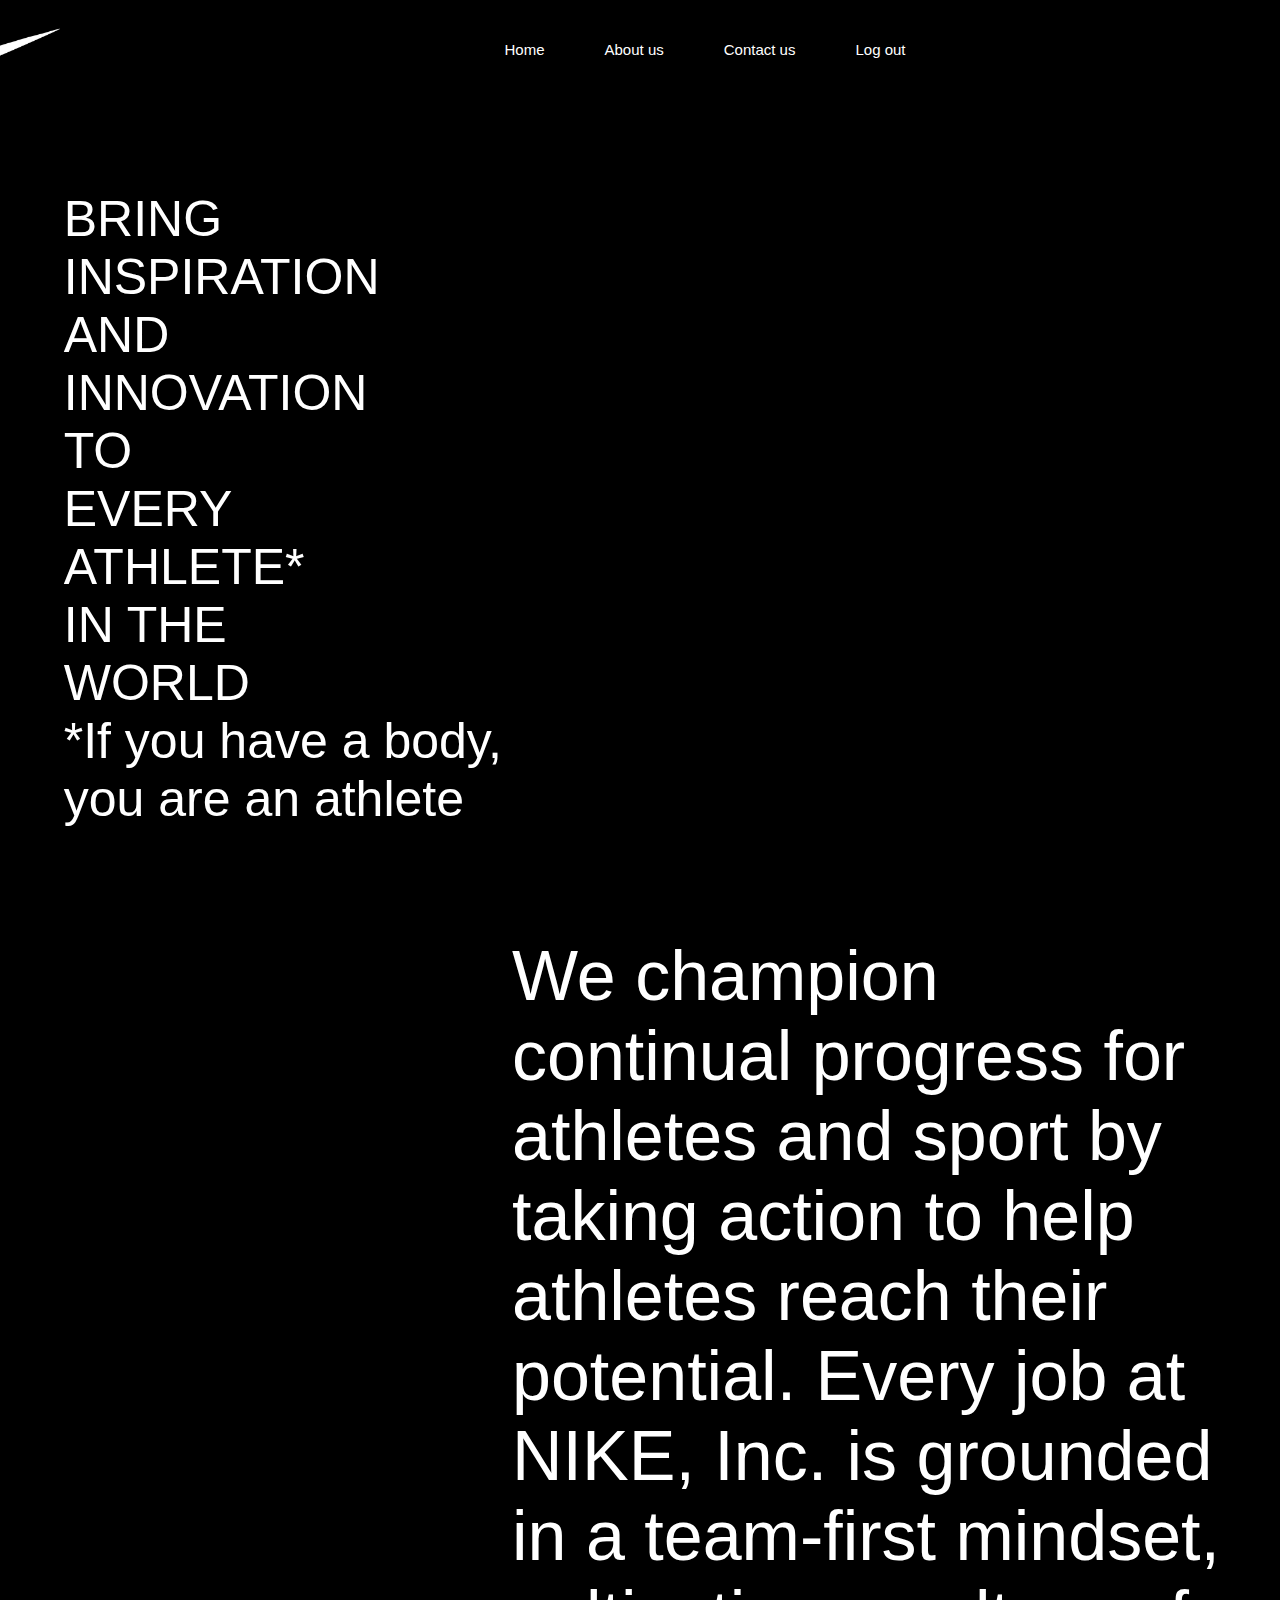
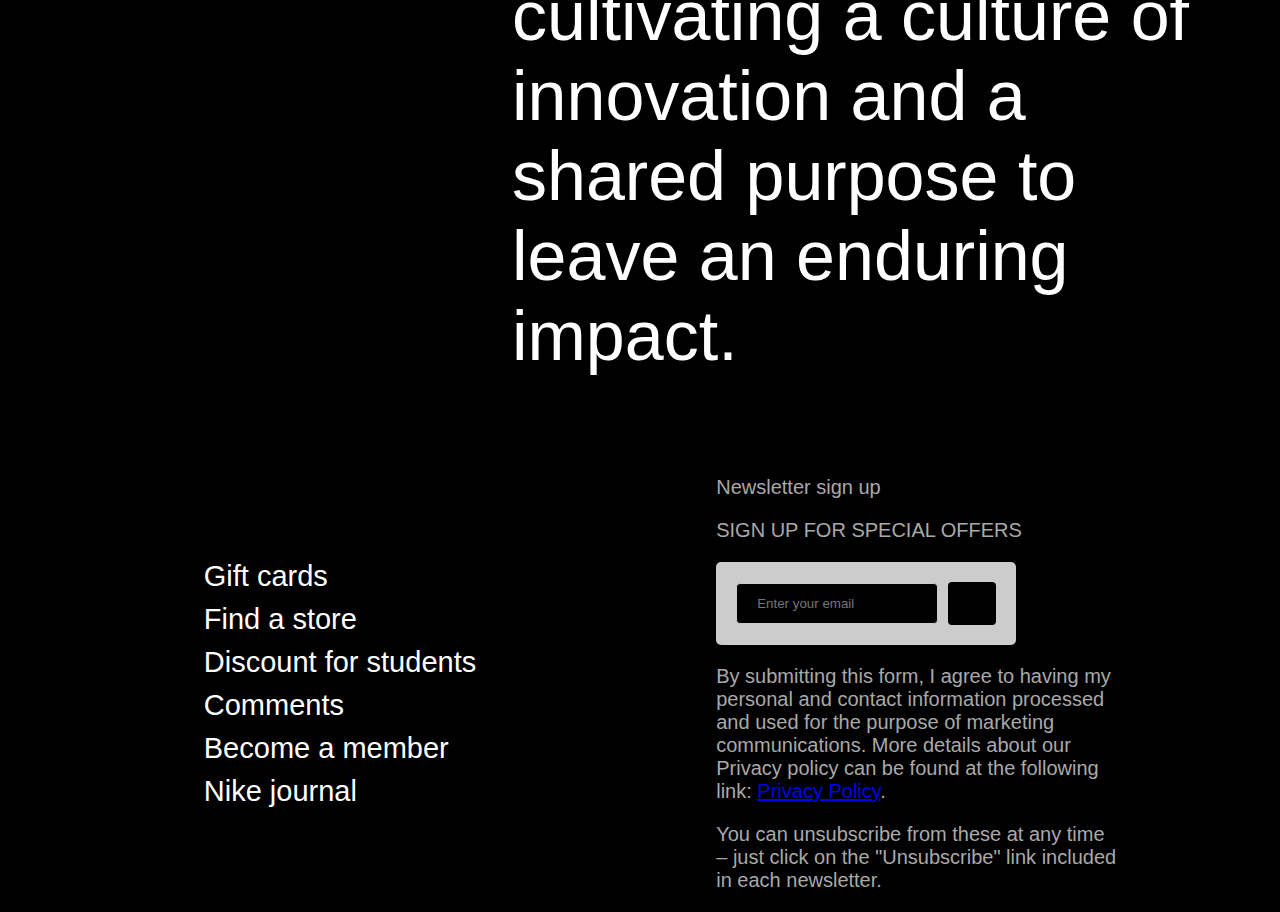
==== aboutus.html @ 7023c0a1 "first commit" ====
<!DOCTYPE html>
<html lang="en" >
<head>
  <meta charset="UTF-8">
  <title>Nike store</title>
  <link rel='stylesheet' ><link rel="stylesheet" href="./aboutus.css">

</head>
<body>
    <div id="navbar">
        <div class="logo"><a href="mainpage.html"><img src="0_9hcinRdaHicrNpNE.jpg" height="60px" width="130px" > </div></a>
        <div class="nav-link"><a href="mainpage.html">Home</a></div>
        <div class="nav-link"><a href="aboutus.html">About us</a></div>
        <div class="nav-link"><a href="contactus.html">Contact us</a></div>
        <div class="nav-link"><a href="index.html">Log out</a></div>
        <div class="search-box">
        </div>
      </div>
      <div class="videoo">
        <video src="NIKE, Inc..mp4" class="nikevideo" autoplay loop></video></div>
        <div class="video-text">
            <span>BRING</span><br>
            <span>INSPIRATION</span><br>
            <span>AND</span><br>
            <span>INNOVATION</span><br>
            <span>TO</span><br>
            <span>EVERY</span><br>
            <span>ATHLETE*</span><br>
            <span>IN THE</span><br>
            <span>WORLD</span><br>
            <span>*If you have a body,</span><br>
            <span>you are an athlete</span>
          </div>
          
        <div class="fontunder">
            <p class="font-under-image">We champion continual progress for athletes and sport by taking action to help athletes reach their potential. Every job at NIKE, Inc. is grounded in a team-first mindset, cultivating a culture of innovation and a shared purpose to leave an enduring impact.</p>
        </div> 
          
      </div>
      <footer class="last">

        <div class="first">
            <ul class="myList">
             <li><a href="*" class="myLinks">Gift cards</a></li>
             <li><a href="*" class="myLinks">Find a store</a></li>
             <li><a href="*" class="myLinks">Discount for students</a></li>
             <li><a href="*" class="myLinks">Comments</a></li>
             <li><a href="*" class="myLinks">Become a member</a></li>
             <li><a href="*" class="myLinks">Nike journal</a></li>
           </ul>
         </div>
         

        <div class="third">
          <p>Newsletter sign up</p>
          <p>SIGN UP FOR SPECIAL OFFERS</p>
          <form class="email-form">
            <input type="email" placeholder="Enter your email">
            <input type="submit" value=">">
          </form>
          
          <p>By submitting this form, I agree to having my personal and contact information processed and used for the purpose of marketing communications. More details about our Privacy policy can be found at the following link: <a href="#">Privacy Policy</a>.</p>
          <p>You can unsubscribe from these at any time – just click on the "Unsubscribe" link included in each newsletter.</p>
        </div>
       
        </div>
    
        
      </footer>
    </div>      
      </div>
  
        
          
</body>
</html>
---- aboutus.css ----
*{
    background-color: black;
}
#navbar {
    display: flex;
    justify-content: center;
    align-items: center;
    margin-left:auto;
    border: 10px solid black;
    background-color: black;
}

.nav-link a{
    padding: 30px;
    text-align: center;
    color: white;
    text-decoration: none;
    font-family: Arial, sans-serif;
    font-size: 15px;
    font-size:  bold;
    border: none;
    position: relative;
    transition: all 0.2s ease-in-out;
}
.nav-link a:before {          /*animations*/ 
    content: "";
    position: absolute;
    width: 0%;
    height: 2px;
    bottom: 0;
    left: 0;
    background-color: white;
    transition: all 0.2s ease-in-out;
}

.nav-link a:hover:before{
    width: 100%;
}
.logo{
    position: relative;
    left: -400px;
    
}
.nikevideo{
    width: 100%;
    height: 800px;
    
}
.video-text {
    position: absolute;
    top: 20%;
    right: 60%;
    color: white;
    font-size: 36px;
    text-align: left;
    padding: 10px;
    font-family: 'Franklin Gothic Medium', 'Arial Narrow', Arial, sans-serif;
    font-weight: 140px;
    background-color: black;
    

  }
  
  .video-text span {
    font-size: 50px;
  }
  .font-under-image{
    font-family: 'Gill Sans', 'Gill Sans MT', Calibri, 'Trebuchet MS', sans-serif;
    font-size: 70px;
    width: 720px;
    font-weight: inherit;
    margin: 40px;
    margin-bottom: 80px;
    float: right;
    color: white;
    
}
.last{
    
    margin-right: 900px;
    width: 100%;
    float: left;
    background-color: black;
    justify-content: center;
    align-items: center;
    text-align: center;
    display: flex;
    padding: 0px;
}
.first{
    font-size: 29px;
    margin-right: 150px;
  
    
}
.myLinks {
    text-decoration: none;
    color:white;
    font-family: 'Gill Sans', 'Gill Sans MT', Calibri, 'Trebuchet MS', sans-serif;
  }

  .myList li {
    margin: 10px 0; 
    text-align: left;

  }


  .myList {
    list-style-type: none;
  }
.second{
    font-size: 29px;
    color: white;
}
.third{
    font-size: 20px;
    width: 400px;
    margin-left: 90px;
    text-align: left;
    color: darkgrey;
    font-family: 'Gill Sans', 'Gill Sans MT', Calibri, 'Trebuchet MS', sans-serif;
}
.email-form {
    display: flex;
    align-items: center;
    padding: 20px;
    background-color: #ccc;
    border-radius: 5px;
    margin-right: 100px;
}

.email-form input[type="email"] {
    width: 100%;
    padding: 12px 20px;
    margin-right: 10px;
    border: 1px solid #ccc;
    border-radius: 4px;
    
}

.email-form input[type="submit"] {
    color: black;
    padding: 14px 20px;
    border: none;
    border-radius: 4px;
    cursor: pointer;
}

.email-form input[type="submit"]:hover {
    background-color: chocolate;
    
}
.myLinks {
    transition: all 0.5s ease-in-out;
  }
  
  .myLinks:hover {
    color: black;
    cursor: pointer;
    background-color: lightgray;
    transform: scale(1.1);
  }
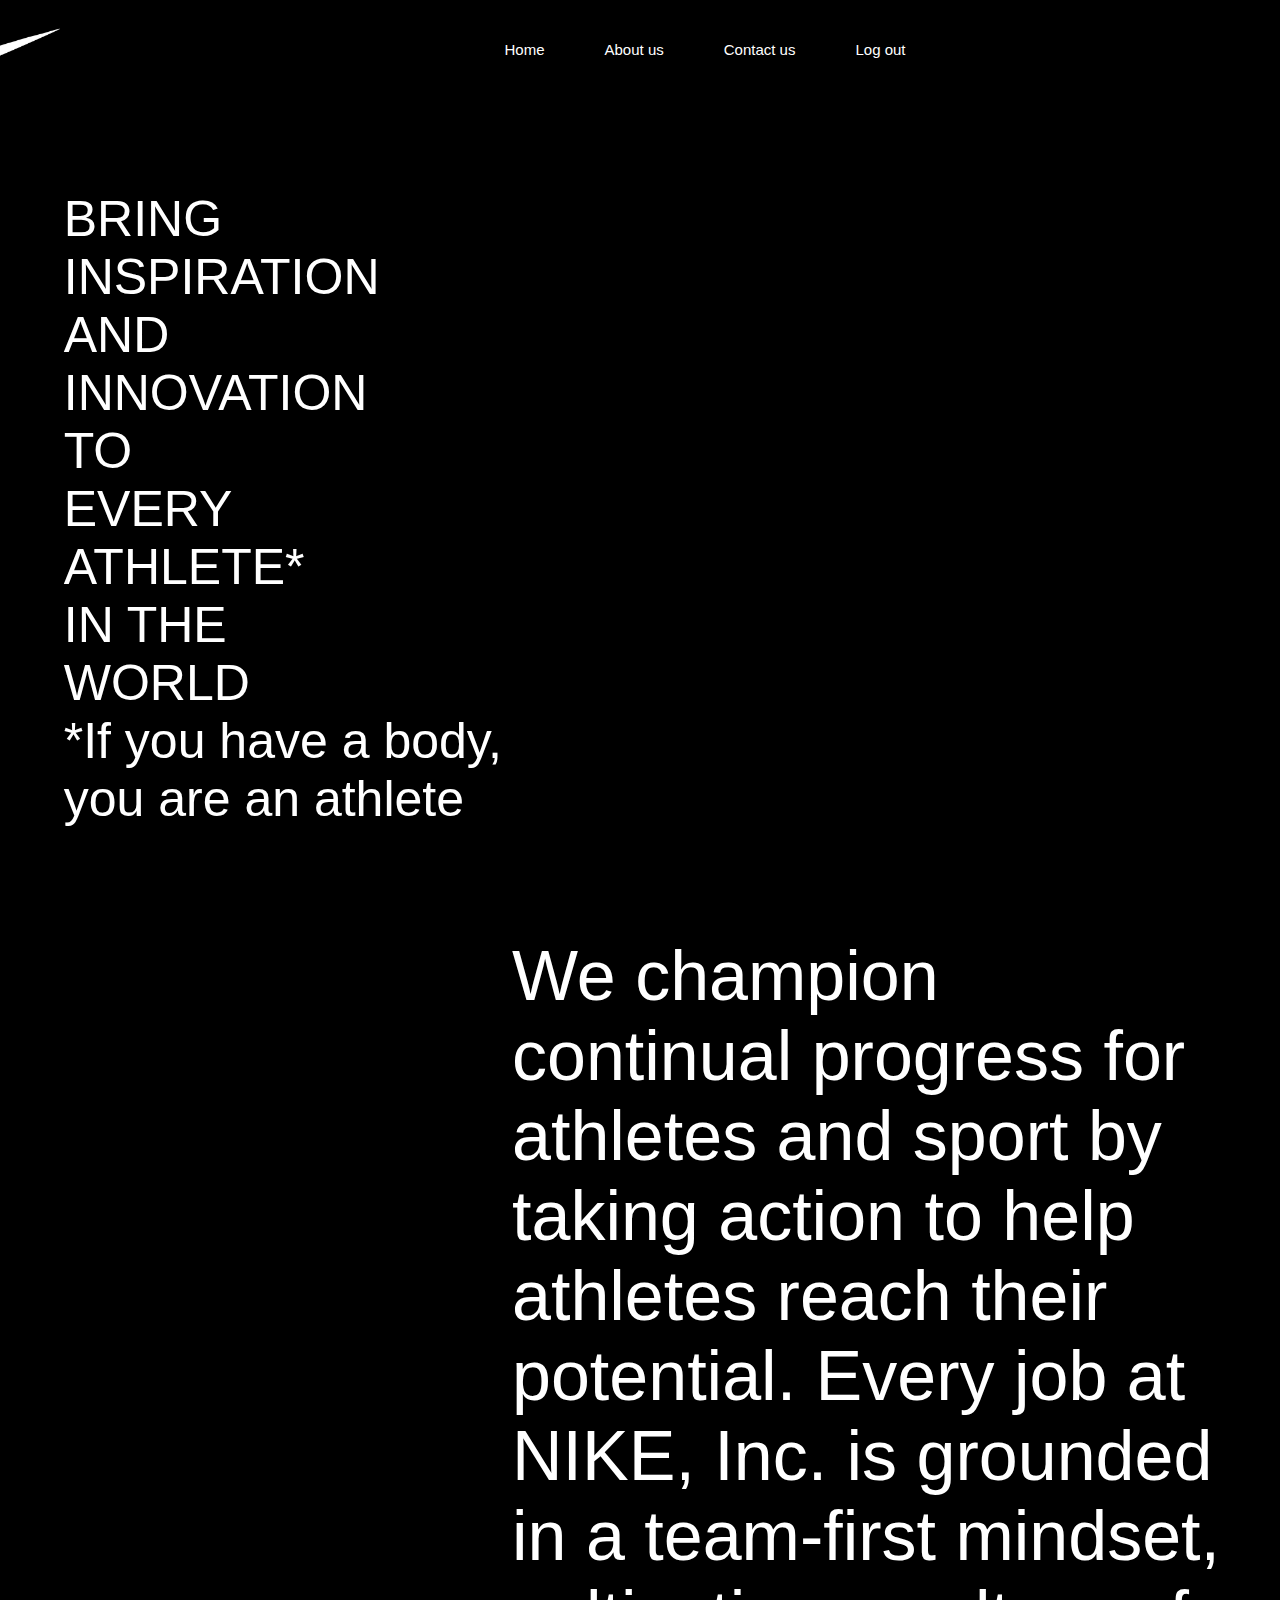
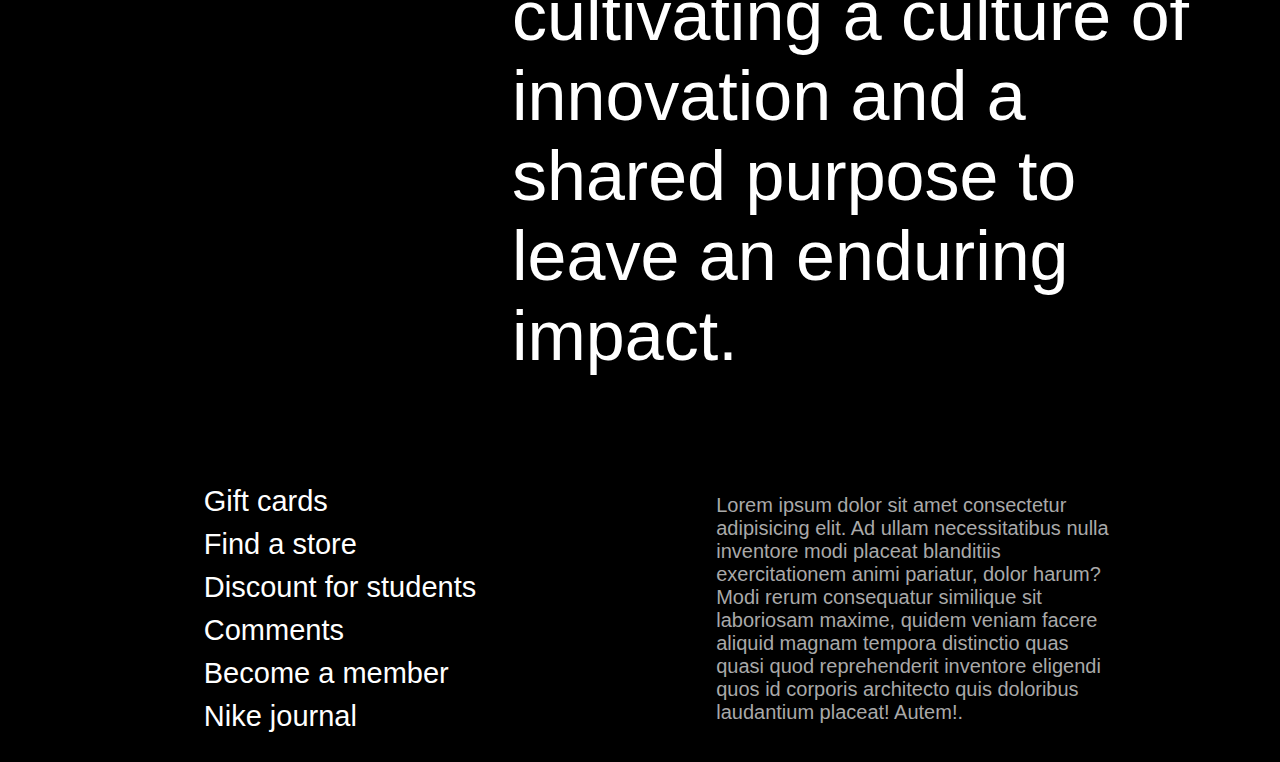
==== commit b5722ea9: "logo added" ====
--- a/aboutus.html
+++ b/aboutus.html
@@ -51,17 +51,10 @@
          </div>
          
 
-        <div class="third">
-          <p>Newsletter sign up</p>
-          <p>SIGN UP FOR SPECIAL OFFERS</p>
-          <form class="email-form">
-            <input type="email" placeholder="Enter your email">
-            <input type="submit" value=">">
-          </form>
-          
-          <p>By submitting this form, I agree to having my personal and contact information processed and used for the purpose of marketing communications. More details about our Privacy policy can be found at the following link: <a href="#">Privacy Policy</a>.</p>
-          <p>You can unsubscribe from these at any time – just click on the "Unsubscribe" link included in each newsletter.</p>
+         <div class="third"> 
+          <p>Lorem ipsum dolor sit amet consectetur adipisicing elit. Ad ullam necessitatibus nulla inventore modi placeat blanditiis exercitationem animi pariatur, dolor harum? Modi rerum consequatur similique sit laboriosam maxime, quidem veniam facere aliquid magnam tempora distinctio quas quasi quod reprehenderit inventore eligendi quos id corporis architecto quis doloribus laudantium placeat! Autem!.</p>
         </div>
+
        
         </div>
     
